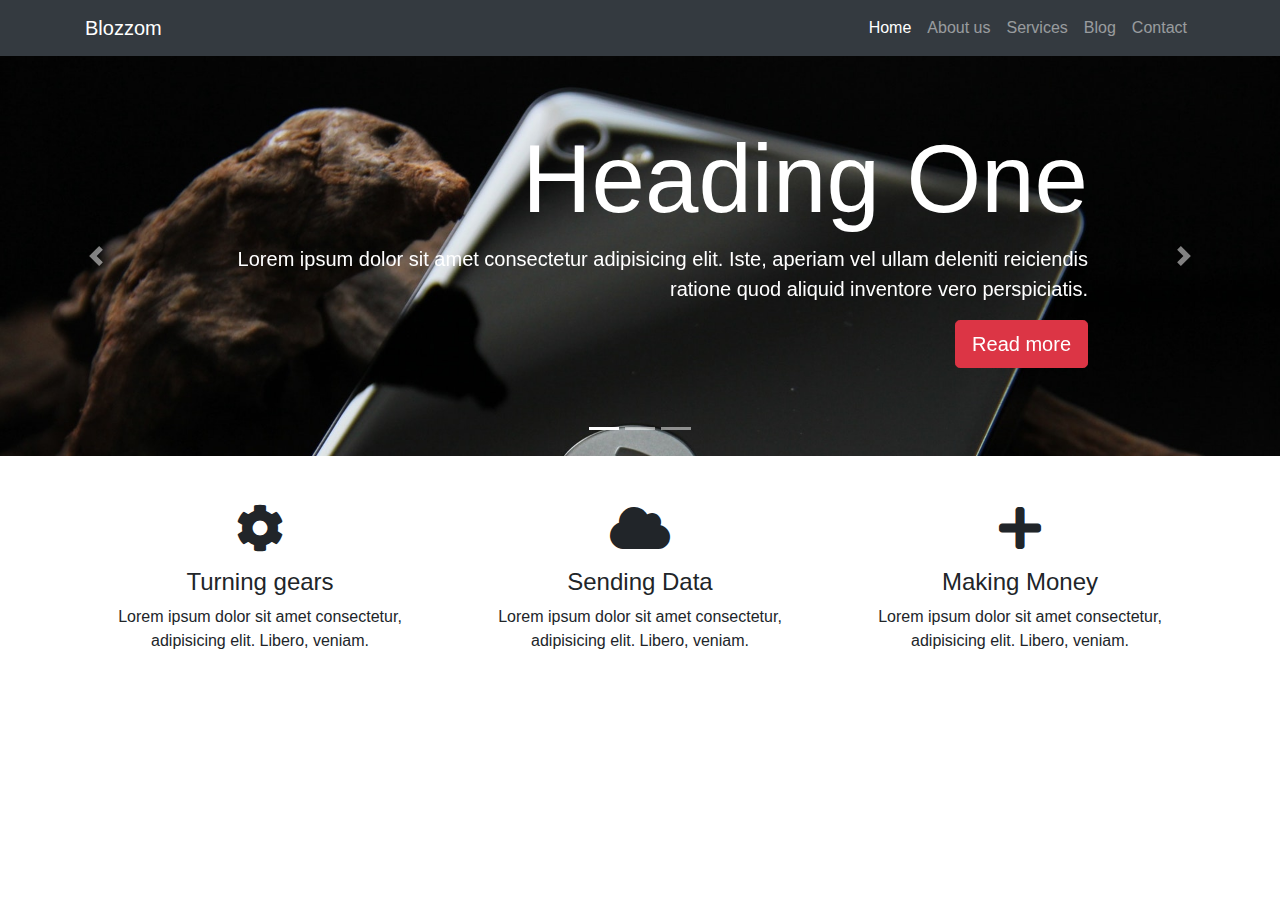
==== index.html @ c54ff556 "basic setup and carousel showcase section" ====
<!DOCTYPE html>
<html lang="en">
  <head>
    <meta charset="UTF-8" />
    <meta name="viewport" content="width=device-width, initial-scale=1.0" />
    <meta http-equiv="X-UA-Compatible" content="ie=edge" />
    <title>Blozzom Multipage theme</title>
    <link
      rel="stylesheet"
      href="https://cdnjs.cloudflare.com/ajax/libs/font-awesome/5.9.0/css/all.css"
    />
    <link
      rel="stylesheet"
      href="https://stackpath.bootstrapcdn.com/bootstrap/4.3.1/css/bootstrap.min.css"
      integrity="sha384-ggOyR0iXCbMQv3Xipma34MD+dH/1fQ784/j6cY/iJTQUOhcWr7x9JvoRxT2MZw1T"
      crossorigin="anonymous"
    />
    <link rel="stylesheet" href="css/style.css" />
  </head>
  <body>
    <!--NAvbar-->
    <nav class="navbar navbar-expand-sm bg-dark navbar-dark">
      <div class="container">
        <a href="index.html" class="navbar-brand">Blozzom</a>
        <button
          class="navbar-toggler"
          data-toggle="collapse"
          data-target="#navbarCollapse"
        >
          <span class="navbar-toggler-icon"></span>
        </button>
        <div class="collapse navbar-collapse" id="navbarCollapse">
          <ul class="navbar-nav ml-auto">
            <li class="nav-item">
              <a href="index.html" class="nav-link active">Home</a>
            </li>
            <li class="nav-item">
              <a href="about.html" class="nav-link">About us</a>
            </li>
            <li class="nav-item">
              <a href="services.html" class="nav-link">Services</a>
            </li>
            <li class="nav-item">
              <a href="blog.html" class="nav-link">Blog</a>
            </li>
            <li class="nav-item">
              <a href="contact.html" class="nav-link">Contact</a>
            </li>
          </ul>
        </div>
      </div>
    </nav>

    <!--carousel section-->
    <section id="carousel-section">
      <div id="myCarousel" class="carousel slide" data-ride="carousel">
        <ol class="carousel-indicators">
          <li data-target="#carousel1" data-slide-to="0" class="active"></li>
          <li data-target="#carousel1" data-slide-to="1"></li>
          <li data-target="#carousel1" data-slide-to="2"></li>
        </ol>
        <div class="carousel-inner">
          <div class="carousel-item carousel-image-1 active">
            <div class="container">
              <div class="carousel-caption d-none d-sm-block mb-5 text-right">
                <h1 class="display-1">Heading One</h1>
                <p class="lead">
                  Lorem ipsum dolor sit amet consectetur adipisicing elit. Iste,
                  aperiam vel ullam deleniti reiciendis ratione quod aliquid
                  inventore vero perspiciatis.
                </p>
                <a href="#" class="btn btn-danger btn-lg">Read more</a>
              </div>
            </div>
          </div>

          <div class="carousel-item carousel-image-2 ">
            <div class="container">
              <div class="carousel-caption d-none d-sm-block mb-5 text-right">
                <h1 class="display-1">Heading Two</h1>
                <p class="lead">
                  Lorem ipsum dolor sit amet consectetur adipisicing elit. Iste,
                  aperiam vel ullam deleniti reiciendis ratione quod aliquid
                  inventore vero perspiciatis.
                </p>
                <a href="#" class="btn btn-success btn-lg">Read more</a>
              </div>
            </div>
          </div>

          <div class="carousel-item carousel-image-3 ">
            <div class="container">
              <div class="carousel-caption d-none d-sm-block mb-5 text-right">
                <h1 class="display-1">Heading Three</h1>
                <p class="lead">
                  Lorem ipsum dolor sit amet consectetur adipisicing elit. Iste,
                  aperiam vel ullam deleniti reiciendis ratione quod aliquid
                  inventore vero perspiciatis.
                </p>
                <a href="#" class="btn btn-primary btn-lg">Read more</a>
              </div>
            </div>
          </div>
          <a
            class="carousel-control-prev"
            href="#myCarousel"
            role="button"
            data-slide="prev"
          >
            <span class="carousel-control-prev-icon" aria-hidden="true"></span>
            <span class="sr-only">Previous</span>
          </a>
          <a
            class="carousel-control-next"
            href="#myCarousel"
            role="button"
            data-slide="next"
          >
            <span class="carousel-control-next-icon" aria-hidden="true"></span>
            <span class="sr-only">Next</span>
          </a>
        </div>
      </div>
    </section>

    <!--Icon section-->
    <section id="icon-section" class="py-5">
      <div class="container">
        <div class="row">
          <div class="col-md-4 text-center m">
            <div id="icon">
              <i class="fa fa-cog fa-3x mb-3"></i>
            </div>
            <h4>Turning gears</h4>
            <p>
              Lorem ipsum dolor sit amet consectetur, adipisicing elit. Libero,
              veniam.
            </p>
          </div>

          <div class="col-md-4 text-center">
            <div id="icon">
              <i class="fa fa-cloud fa-3x mb-3"></i>
            </div>
            <h4>Sending Data</h4>
            <p>
              Lorem ipsum dolor sit amet consectetur, adipisicing elit. Libero,
              veniam.
            </p>
          </div>

          <div class="col-md-4 text-center">
            <div id="icon">
              <i class="fa fa-plus  fa-3x mb-3"></i>
            </div>
            <h4>Making Money</h4>
            <p>
              Lorem ipsum dolor sit amet consectetur, adipisicing elit. Libero,
              veniam.
            </p>
          </div>
        </div>
      </div>
    </section>
    <script
      src="https://code.jquery.com/jquery-3.4.1.js"
      integrity="sha256-WpOohJOqMqqyKL9FccASB9O0KwACQJpFTUBLTYOVvVU="
      crossorigin="anonymous"
    ></script>
    <script
      src="https://cdnjs.cloudflare.com/ajax/libs/popper.js/1.14.7/umd/popper.min.js"
      integrity="sha384-UO2eT0CpHqdSJQ6hJty5KVphtPhzWj9WO1clHTMGa3JDZwrnQq4sF86dIHNDz0W1"
      crossorigin="anonymous"
    ></script>
    <script
      src="https://stackpath.bootstrapcdn.com/bootstrap/4.3.1/js/bootstrap.min.js"
      integrity="sha384-JjSmVgyd0p3pXB1rRibZUAYoIIy6OrQ6VrjIEaFf/nJGzIxFDsf4x0xIM+B07jRM"
      crossorigin="anonymous"
    ></script>
  </body>
</html>
---- css/style.css ----
.carousel-inner > .item > img {
  width: 640px;
  height: 360px;
}
.carousel-item {
  height: 400px;
}
.carousel-image-1 {
  background: url("../img/image1.jpg");
  background-size: cover;
}

.carousel-image-2 {
  background: url("../img/image2.jpg");
  background-size: cover;
}
.carousel-image-3 {
  background: url("../img/image3.jpg");
  background-size: cover;
}
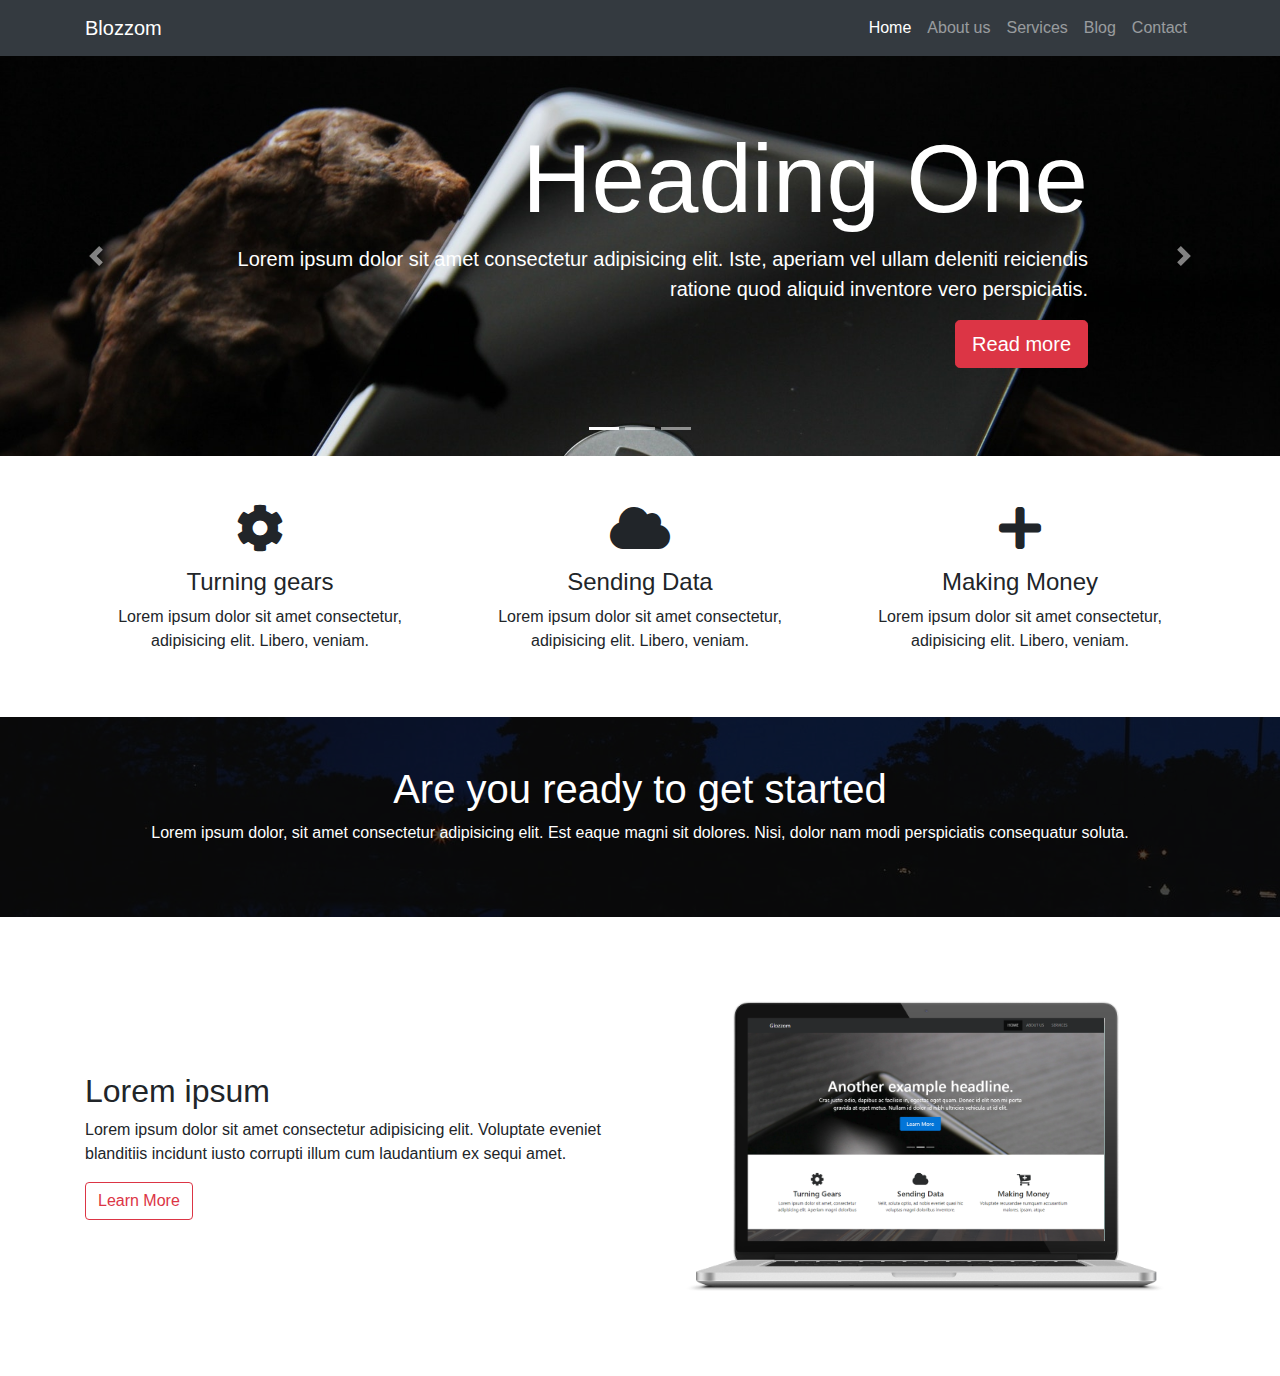
==== commit 4eed0910: "Head and info section updated" ====
--- a/index.html
+++ b/index.html
@@ -162,6 +162,43 @@
         </div>
       </div>
     </section>
+    <!--Home Heading section-->
+    <section id="home-heading" class="py-5">
+      <div class="dark-overlay">
+        <div class="row">
+          <div class="col">
+            <div class="container pt-5">
+              <h1>Are you ready to get started</h1>
+              <p class="d-none d-md-block">
+                Lorem ipsum dolor, sit amet consectetur adipisicing elit. Est
+                eaque magni sit dolores. Nisi, dolor nam modi perspiciatis
+                consequatur soluta.
+              </p>
+            </div>
+          </div>
+        </div>
+      </div>
+    </section>
+
+    <!--Info section-->
+    <section id="info-section" class="py-5 ">
+      <div class="container">
+        <div class="row">
+          <div class="col-md-6 align-self-center">
+            <h2>Lorem ipsum</h2>
+            <p>
+              Lorem ipsum dolor sit amet consectetur adipisicing elit. Voluptate
+              eveniet blanditiis incidunt iusto corrupti illum cum laudantium ex
+              sequi amet.
+            </p>
+            <a href="#" class="btn btn-outline-danger">Learn More</a>
+          </div>
+          <div class="col-md-6">
+            <img src="img/laptop.png" class="img-fluid" />
+          </div>
+        </div>
+      </div>
+    </section>
     <script
       src="https://code.jquery.com/jquery-3.4.1.js"
       integrity="sha256-WpOohJOqMqqyKL9FccASB9O0KwACQJpFTUBLTYOVvVU="
--- a/css/style.css
+++ b/css/style.css
@@ -18,3 +18,22 @@
   background: url("../img/image3.jpg");
   background-size: cover;
 }
+
+#home-heading {
+  position: relative;
+  background-attachment: fixed;
+  background-repeat: no-repeat;
+  min-height: 200px;
+  color: #fff;
+  background: url("../img/lights.jpg");
+  text-align: center;
+}
+
+.dark-overlay {
+  position: absolute;
+  top: 0;
+  left: 0;
+  background: rgba(0, 0, 0, 0.7);
+  width: 100%;
+  height: 100%;
+}
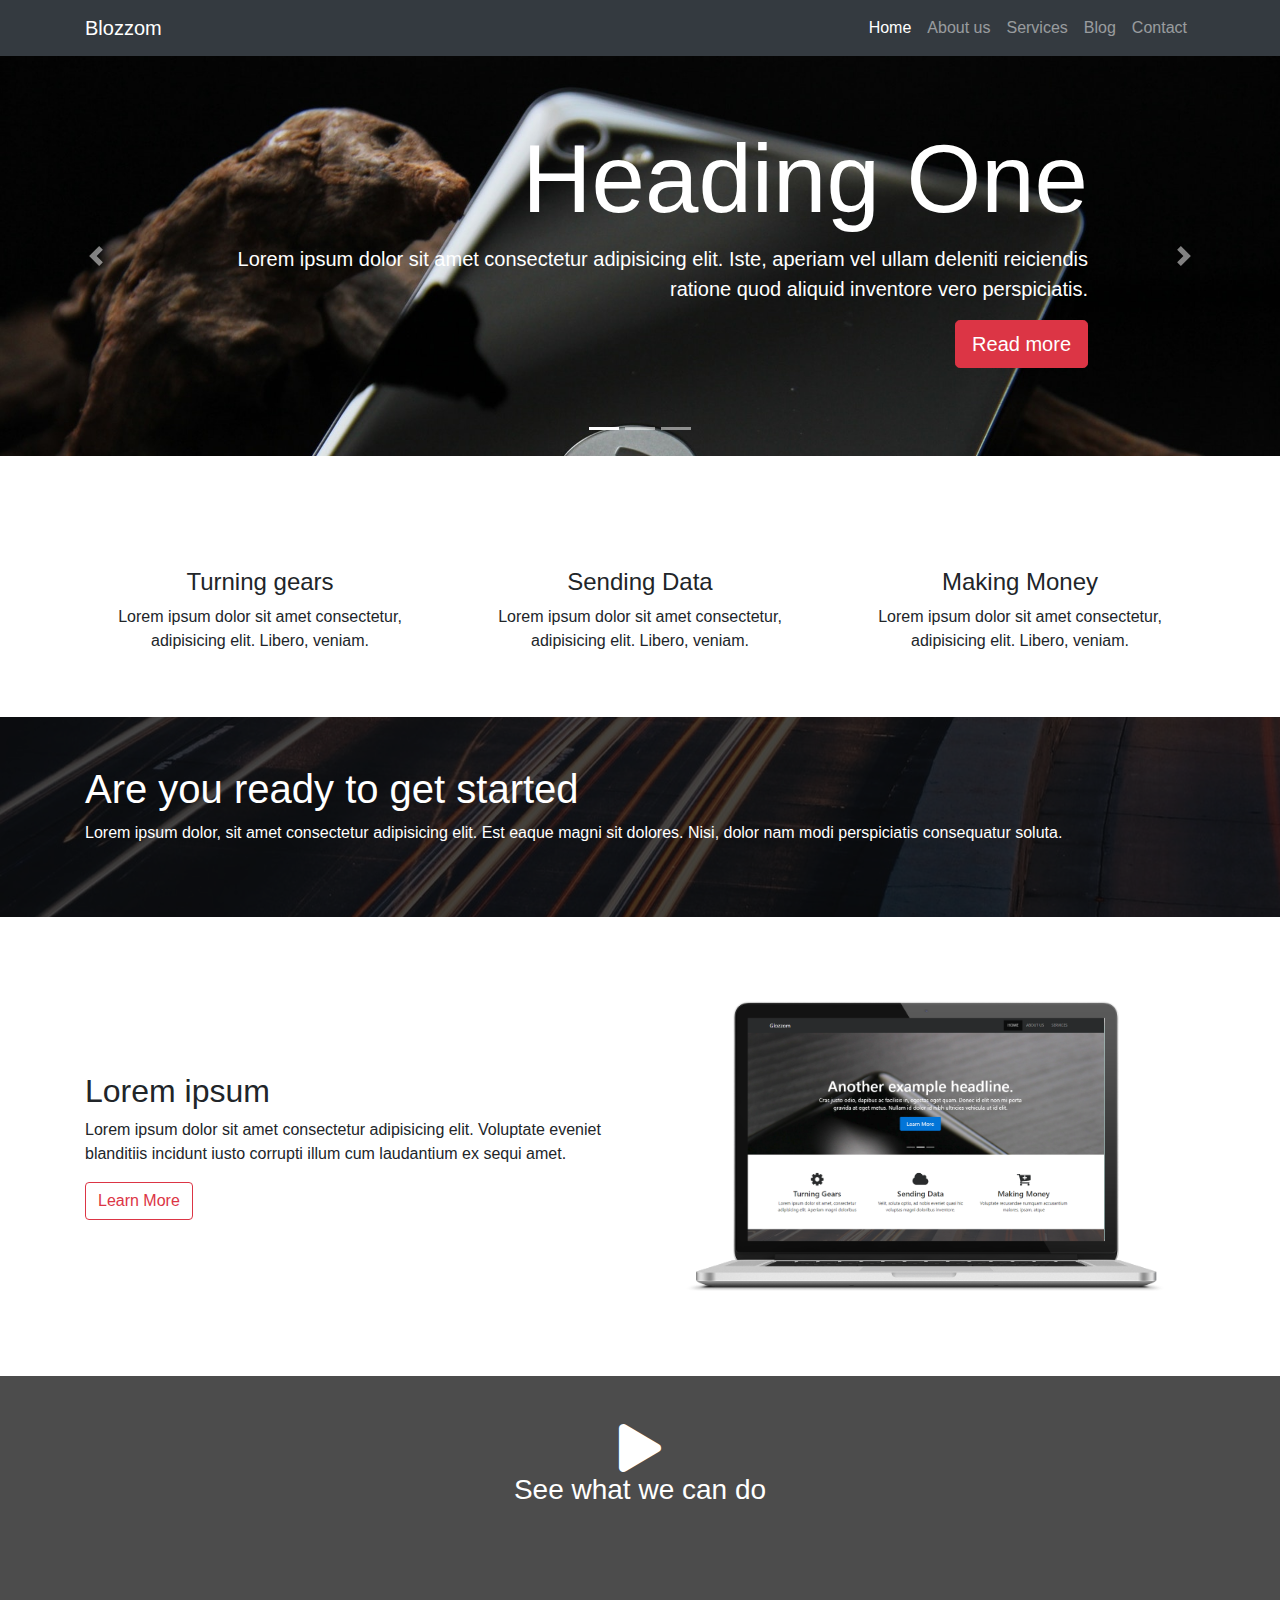
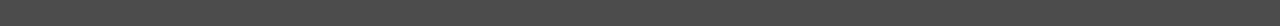
==== commit c49ca439: "Video embedded and autoplay fixed in a modal" ====
--- a/index.html
+++ b/index.html
@@ -199,6 +199,46 @@
         </div>
       </div>
     </section>
+
+    <!--Video modal section-->
+    <section id="video-section">
+      <div class="video-overlay">
+        <div class="row">
+          <div class="col">
+            <div class="container p-5 align-self-center">
+              <a
+                href="#"
+                class="video"
+                data-toggle="modal"
+                data-target="#videoModal"
+                data-video="https://www.youtube.com/embed/PlkL9Hr7PhA?controls=0"
+              >
+                <i class="fa fa-play fa-3x"></i
+              ></a>
+              <h3 class="align-self-center">See what we can do</h3>
+            </div>
+          </div>
+        </div>
+      </div>
+    </section>
+    <div class="modal fade" id="videoModal">
+      <div class="modal-dialog">
+        <div class="modal-content">
+          <div class="modal-body">
+            <button class="close" data-dismiss="modal">
+              <span>&times;</span>
+            </button>
+            <iframe
+              src=""
+              frameborder="0"
+              height="350"
+              width="100%"
+              allowfullscreen
+            ></iframe>
+          </div>
+        </div>
+      </div>
+    </div>
     <script
       src="https://code.jquery.com/jquery-3.4.1.js"
       integrity="sha256-WpOohJOqMqqyKL9FccASB9O0KwACQJpFTUBLTYOVvVU="
@@ -214,5 +254,23 @@
       integrity="sha384-JjSmVgyd0p3pXB1rRibZUAYoIIy6OrQ6VrjIEaFf/nJGzIxFDsf4x0xIM+B07jRM"
       crossorigin="anonymous"
     ></script>
+
+    <script>
+      // Video Play
+      $(function() {
+        // Auto play modal video
+        $(".video").click(function() {
+          var theModal = $(this).data("target"),
+            videoSRC = $(this).attr("data-video"),
+            videoSRCauto =
+              videoSRC +
+              "?modestbranding=1&rel=0&controls=0&showinfo=0&html5=1&autoplay=1";
+          $(theModal + " iframe").attr("src", videoSRCauto);
+          $(theModal + " button.close").click(function() {
+            $(theModal + " iframe").attr("src", videoSRC);
+          });
+        });
+      });
+    </script>
   </body>
 </html>
--- a/css/style.css
+++ b/css/style.css
@@ -21,12 +21,11 @@
 
 #home-heading {
   position: relative;
+  min-height: 200px;
+  background: url("../img//lights.jpg");
   background-attachment: fixed;
   background-repeat: no-repeat;
-  min-height: 200px;
   color: #fff;
-  background: url("../img/lights.jpg");
-  text-align: center;
 }
 
 .dark-overlay {
@@ -37,3 +36,48 @@
   width: 100%;
   height: 100%;
 }
+
+/* #home-heading {
+    position: relative;
+    min-height: 200px;
+    background: url('../img/lights.jpg');
+    background-attachment: fixed;
+    background-repeat: no-repeat;
+    text-align: center;
+    color: #fff;
+  }
+  
+  .dark-overlay {
+    position: absolute;
+    top: 0;
+    left: 0;
+    width: 100%;
+    height: 100%;
+    background: rgba(0, 0, 0, 0.7);
+  }
+   */
+
+#video-section {
+  position: relative;
+  min-height: 250px;
+  background-image: url("../img/media.jpg");
+  background-attachment: fixed;
+  background-repeat: no-repeat;
+  background-position: cover;
+  color: #fff;
+  text-align: center;
+}
+
+.video-overlay {
+  position: absolute;
+  top: 0;
+  left: 0;
+  background: rgba(0, 0, 0, 0.7);
+  width: 100%;
+  height: 100%;
+  color: #fff;
+}
+
+.fa {
+  color: #fff;
+}
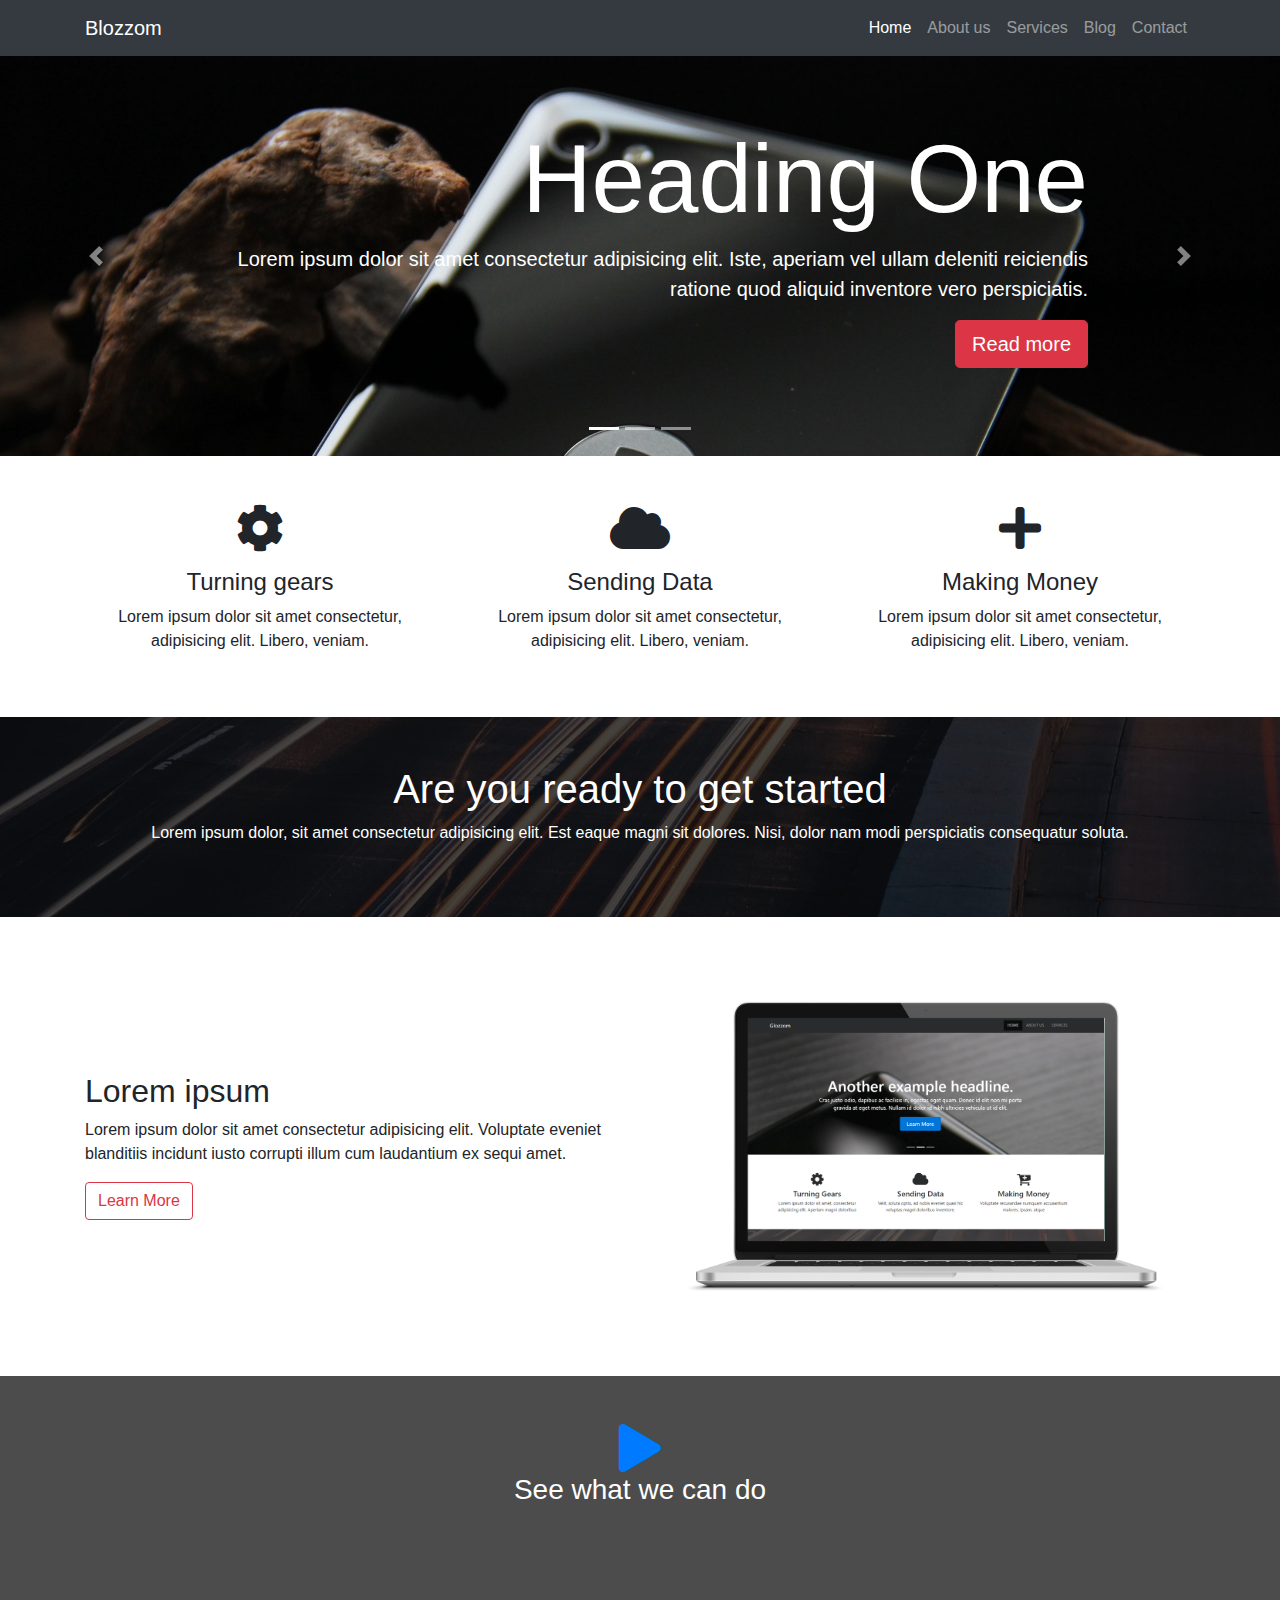
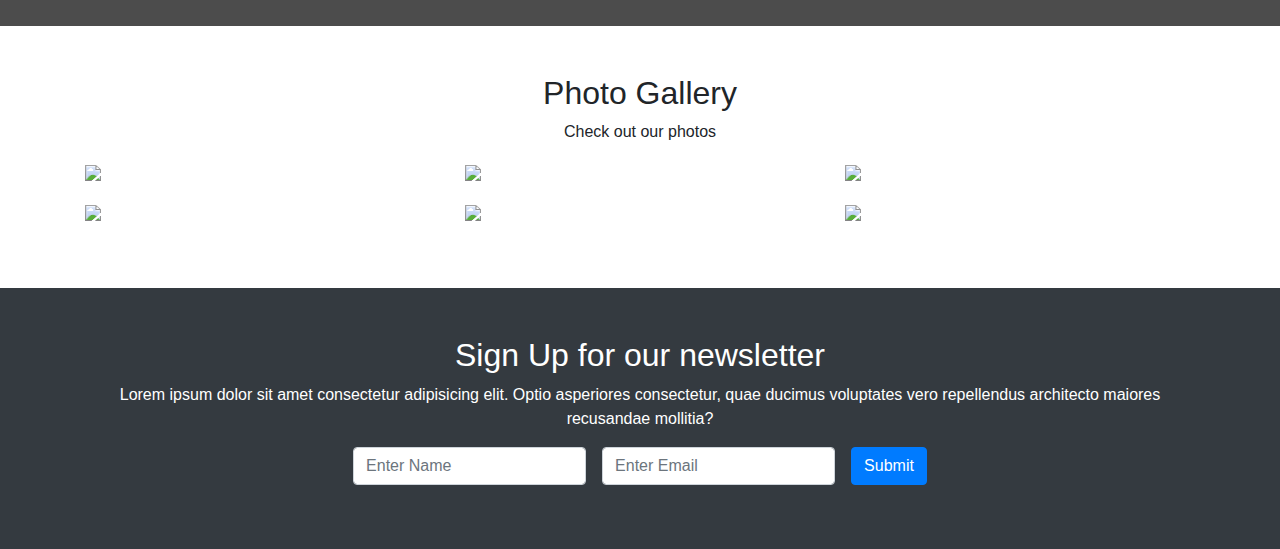
==== commit 65942b2c: "light box section and newsltter section completed" ====
--- a/index.html
+++ b/index.html
@@ -13,6 +13,12 @@
       rel="stylesheet"
       href="https://stackpath.bootstrapcdn.com/bootstrap/4.3.1/css/bootstrap.min.css"
       integrity="sha384-ggOyR0iXCbMQv3Xipma34MD+dH/1fQ784/j6cY/iJTQUOhcWr7x9JvoRxT2MZw1T"
+      crossorigin="anonymous"
+    />
+    <link
+      rel="stylesheet"
+      href="https://cdnjs.cloudflare.com/ajax/libs/ekko-lightbox/5.3.0/ekko-lightbox.css"
+      integrity="sha256-HAaDW5o2+LelybUhfuk0Zh2Vdk8Y2W2UeKmbaXhalfA="
       crossorigin="anonymous"
     />
     <link rel="stylesheet" href="css/style.css" />
@@ -239,6 +245,136 @@
         </div>
       </div>
     </div>
+
+    <!--Photo gallery and news section-->
+
+    <section id="photo-section" class="py-5">
+      <div class="container">
+        <h2 class="text-center">Photo Gallery</h2>
+        <p class="text-center">Check out our photos</p>
+        <div class="row mb-3">
+          <div class="col-md-4">
+            <a
+              href="https://source.unsplash.com/random/560x560"
+              data-toggle="lightbox"
+              data-gallery="img-gallery"
+              data-height="560"
+              data-width="560"
+            >
+              <img
+                src="https://source.unsplash.com/random/560x560"
+                class="img-fluid"
+              />
+            </a>
+          </div>
+          <div class="col-md-4">
+            <a
+              href="https://source.unsplash.com/random/561x561"
+              data-toggle="lightbox"
+              data-gallery="img-gallery"
+              data-height="561"
+              data-width="561"
+            >
+              <img
+                src="https://source.unsplash.com/random/561x561"
+                class="img-fluid"
+              />
+            </a>
+          </div>
+          <div class="col-md-4">
+            <a
+              href="https://source.unsplash.com/random/562x562"
+              data-toggle="lightbox"
+              data-gallery="img-gallery"
+              data-height="562"
+              data-width="562"
+            >
+              <img
+                src="https://source.unsplash.com/random/562x562"
+                class="img-fluid"
+              />
+            </a>
+          </div>
+        </div>
+
+        <div class="row mb-3">
+          <div class="col-md-4">
+            <a
+              href="https://source.unsplash.com/random/563x563"
+              data-toggle="lightbox"
+              data-gallery="img-gallery"
+              data-height="563"
+              data-width="563"
+            >
+              <img
+                src="https://source.unsplash.com/random/563x563"
+                class="img-fluid"
+              />
+            </a>
+          </div>
+          <div class="col-md-4">
+            <a
+              href="https://source.unsplash.com/random/564x564"
+              data-toggle="lightbox"
+              data-gallery="img-gallery"
+              data-height="564"
+              data-width="564"
+            >
+              <img
+                src="https://source.unsplash.com/random/564x564"
+                class="img-fluid"
+              />
+            </a>
+          </div>
+          <div class="col-md-4">
+            <a
+              href="https://source.unsplash.com/random/565x565"
+              data-toggle="lightbox"
+              data-gallery="img-gallery"
+              data-height="565"
+              data-width="565"
+            >
+              <img
+                src="https://source.unsplash.com/random/565x565"
+                class="img-fluid"
+              />
+            </a>
+          </div>
+        </div>
+      </div>
+    </section>
+
+    <section
+      id="newsletter-section"
+      class="bg-dark py-5 text-white text-center"
+    >
+      <div class="container">
+        <div class="row">
+          <div class="col">
+            <h2>Sign Up for our newsletter</h2>
+            <p>
+              Lorem ipsum dolor sit amet consectetur adipisicing elit. Optio
+              asperiores consectetur, quae ducimus voluptates vero repellendus
+              architecto maiores recusandae mollitia?
+            </p>
+            <form class="form-inline justify-content-center">
+              <input
+                type="text"
+                class="form-control mb-3 mr-3"
+                placeholder="Enter Name"
+              />
+              <input
+                type="text"
+                class="form-control mb-3 mr-3"
+                placeholder="Enter Email"
+              />
+              <button type="submit" class="btn btn-primary mb-3">Submit</button>
+            </form>
+          </div>
+        </div>
+      </div>
+    </section>
+
     <script
       src="https://code.jquery.com/jquery-3.4.1.js"
       integrity="sha256-WpOohJOqMqqyKL9FccASB9O0KwACQJpFTUBLTYOVvVU="
@@ -252,6 +388,11 @@
     <script
       src="https://stackpath.bootstrapcdn.com/bootstrap/4.3.1/js/bootstrap.min.js"
       integrity="sha384-JjSmVgyd0p3pXB1rRibZUAYoIIy6OrQ6VrjIEaFf/nJGzIxFDsf4x0xIM+B07jRM"
+      crossorigin="anonymous"
+    ></script>
+    <script
+      src="https://cdnjs.cloudflare.com/ajax/libs/ekko-lightbox/5.3.0/ekko-lightbox.min.js"
+      integrity="sha256-Y1rRlwTzT5K5hhCBfAFWABD4cU13QGuRN6P5apfWzVs="
       crossorigin="anonymous"
     ></script>
 
@@ -272,5 +413,13 @@
         });
       });
     </script>
+
+    <!-- lightbox  -->
+    <script>
+      $(document).on("click", '[data-toggle="lightbox"]', function(event) {
+        event.preventDefault();
+        $(this).ekkoLightbox();
+      });
+    </script>
   </body>
 </html>
--- a/css/style.css
+++ b/css/style.css
@@ -1,3 +1,7 @@
+body {
+  overflow-x: hidden;
+}
+
 .carousel-inner > .item > img {
   width: 640px;
   height: 360px;
@@ -26,6 +30,7 @@
   background-attachment: fixed;
   background-repeat: no-repeat;
   color: #fff;
+  text-align: center;
 }
 
 .dark-overlay {
@@ -77,7 +82,3 @@
   height: 100%;
   color: #fff;
 }
-
-.fa {
-  color: #fff;
-}
